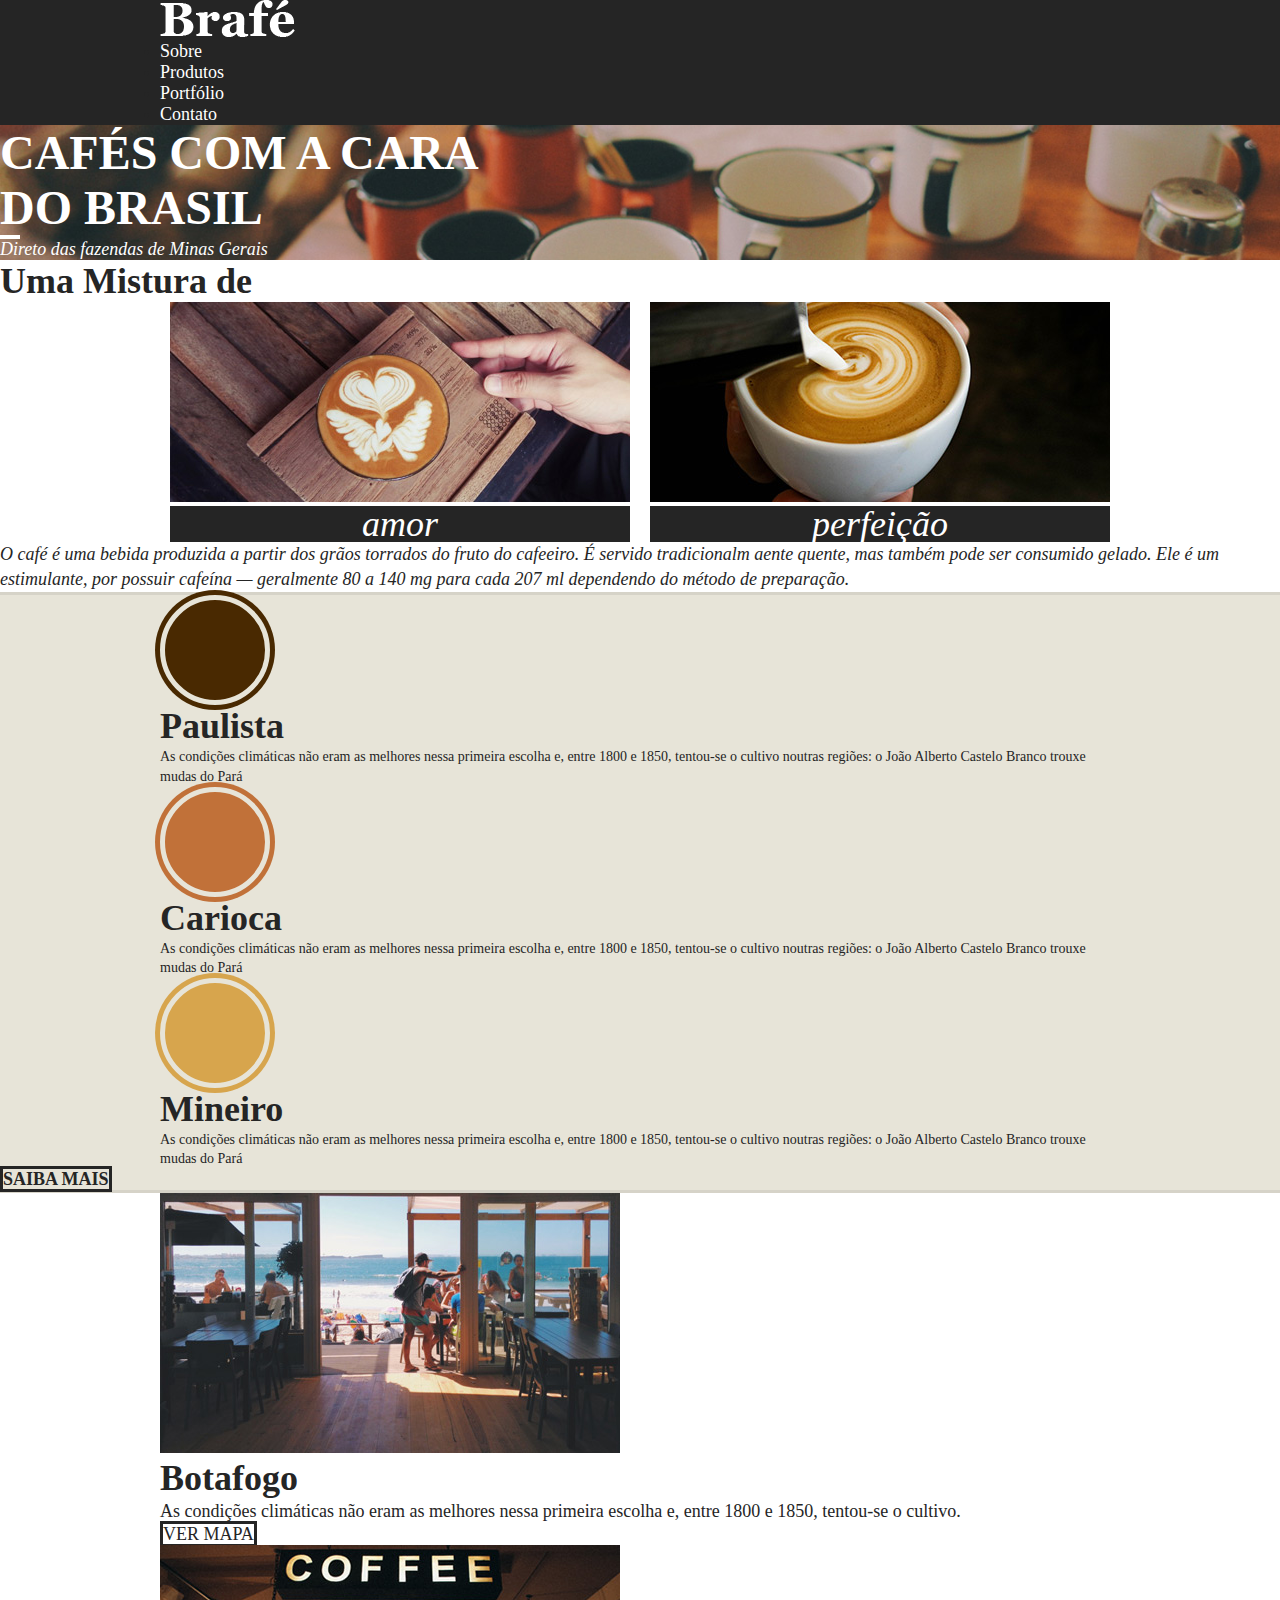
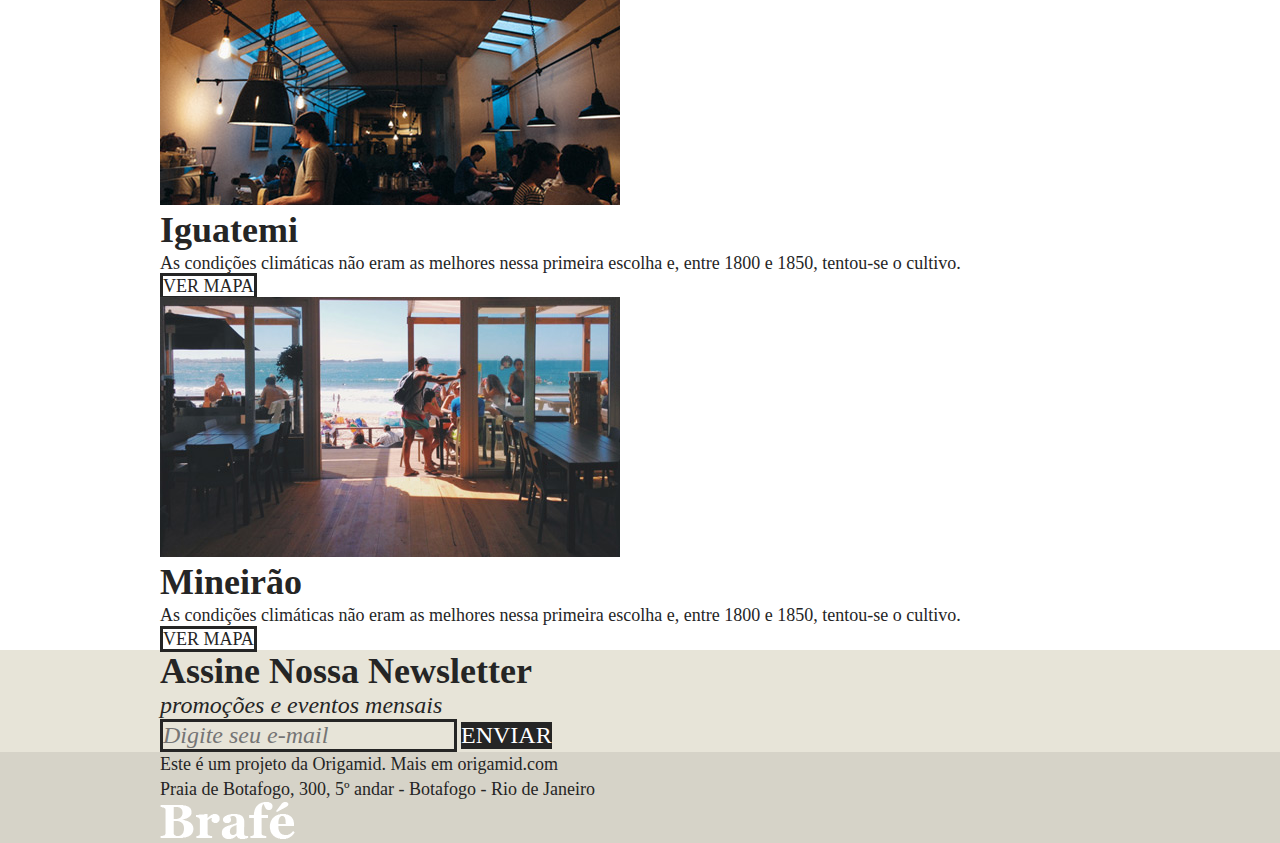
==== Brafé 1/grid/index.html @ 704a9f7b "save point" ====
<!DOCTYPE html>
<html>
<head>
	<title>Brafé 1</title>
	<meta charset="utf-8">
	<meta name="viewport" content="width=device-width, initial-scale=1, shrink-to-fit=no">
	<link rel="stylesheet" type="text/css" href="../grid/grid.css">
	<link rel="stylesheet" type="text/css" href="../grid/style.css">
</head>
<body>
	
	<header class="menu">
		<div class="container">
			<a class="menu-logo" href="#"><img src="../img/brafe.png" alt="Brafé"></a>	
			<nav class="menu-nav">
				<ul>
					<li><a href="#">Sobre</a></li>
					<li><a href="#">Produtos</a></li>
					<li><a href="#">Portfólio</a></li>
					<li><a href="#">Contato</a></li>
				</ul>
			</nav>
		</div>
	</header>
	
	<main class="intro">
		<h1>Cafés com a cara<br>do Brasil</h1>
		<p>Direto das fazendas de Minas Gerais</p>
	</main>
	
	<section class="sobre">
		<h2>Uma Mistura de</h2>
		<div class="container">
			<div class="sobre-item grid-6">
				<img src="../img/cafe-1.jpg">
				<h3>amor</h3>
			</div>
			<div class="sobre-item grid-6">
				<img src="../img/cafe-2.jpg">
				<h3>perfeição</h3>
			</div>
		</div>
		<p>O café é uma bebida produzida a partir dos grãos torrados do fruto do cafeeiro. É servido tradicionalm
aente quente, mas também pode ser consumido gelado. Ele é um estimulante, por possuir cafeína — geralmente 80 a 140 mg para cada 207 ml dependendo do método de preparação.</p>
	</section>
	
	<section class="produtos">
		<div class="container">
			<div class="produtos-item">
				<h2 class="produtos-paulista">Paulista</h2>
				<p>As condições climáticas não eram as melhores nessa primeira escolha e, entre 1800 e 1850, tentou-se o cultivo noutras regiões: o João Alberto Castelo Branco trouxe mudas do Pará</p>
			</div>
			<div class="produtos-item">
				<h2 class="produtos-carioca">Carioca</h2>
				<p>As condições climáticas não eram as melhores nessa primeira escolha e, entre 1800 e 1850, tentou-se o cultivo noutras regiões: o João Alberto Castelo Branco trouxe mudas do Pará</p>
			</div>
			<div class="produtos-item">
				<h2 class="produtos-mineiro">Mineiro</h2>
				<p>As condições climáticas não eram as melhores nessa primeira escolha e, entre 1800 e 1850, tentou-se o cultivo noutras regiões: o João Alberto Castelo Branco trouxe mudas do Pará</p>
			</div>
		</div>
		<a class="produtos-btn" href="#">Saiba Mais</a>
	</section>
	
	<section class="locais container">
		<div class="locais-item">
			<img src="../img/botafogo.jpg" alt="Brafé unidade Botafogo">
			<div>
				<h2>Botafogo</h2>
				<p>As condições climáticas não eram as melhores nessa primeira escolha e, entre 1800 e 1850, tentou-se o cultivo.</p>
				<a href="#">Ver Mapa</a>
			</div>
		</div>
		
		<div class="locais-item">
			<img src="../img/iguatemi.jpg" alt="Brafé unidade Iguatemi">
			<div>
				<h2>Iguatemi</h2>
				<p>As condições climáticas não eram as melhores nessa primeira escolha e, entre 1800 e 1850, tentou-se o cultivo.</p>
				<a href="#">Ver Mapa</a>
			</div>
		</div>
		
		<div class="locais-item">
			<img src="../img/botafogo.jpg" alt="Brafé unidade Mineirão">
			<div>
				<h2>Mineirão</h2>
				<p>As condições climáticas não eram as melhores nessa primeira escolha e, entre 1800 e 1850, tentou-se o cultivo.</p>
				<a href="#">Ver Mapa</a>
			</div>
		</div>
	
	</section>
	
	<section class="assine">
		<div class="container">
			<div class="assine-info">
				<h2>Assine Nossa Newsletter</h2>
				<p>promoções e eventos mensais</p>
			</div>
			<form>
				<label>E-mail</label>
				<input type="text" placeholder="Digite seu e-mail">
				<button type="submit">Enviar</button>
			</form>
		</div>
	</section>
	
	<footer class="footer">
		<div class="container">
			<p>Este é um projeto da Origamid. Mais em origamid.com<br>Praia de Botafogo, 300, 5º andar - Botafogo - Rio de Janeiro</p>
			<img src="../img/brafe.png" alt="Brafé">
		</div>
	</footer>
	
</body>
</html>
---- Brafé 1/grid/grid.css ----
.container {
    max-width: 960px;
    margin: 0 auto;
}

.container::after, .container::before {
    content: '';
    display: table;
    clear: both;
}

.grid-1, .grid-2, .grid-3, .grid-4, .grid-5, .grid-6, .grid-7, .grid-8, .grid-9, .grid-10, .grid-11, .grid-12 {
    margin-left: 10px;
    margin-right: 10px;
    float: left;
    display: block;
    min-height: 1px;
}
.grid-1 {
    width: calc(8.333% - 20px);
}

.grid-2 {
    width: calc(16.666% - 20px);
}

.grid-3 {
    width: calc(25% - 20px);
}

.grid-4 {
    width: calc(33.333% - 20px);
}

.grid-5 {
    width: calc(41.666% - 20px);
}

.grid-6 {
    width: calc(50% - 20px);
}

.grid-7 {
    width: calc(58.333% - 20px);
}

.grid-8 {
    width: calc(66.666% - 20px);
}

.grid-9 {
    width: calc(75% - 20px);
}

.grid-10 {
    width: calc(83.333% - 20px);
}

.grid-11 {
    width: calc(91.666% - 20px);
}

.grid-12 {
    width: calc(100% - 20px);
}
---- Brafé 1/grid/style.css ----
/* Reset */

* {
	padding: 0px;
	margin: 0px;
	box-sizing: border-box;
}

body {
	font-family: Georgia, serif;
	color: #252525;
}

/* Menu */

.menu {
	background: #252525;
}

.menu-nav a {
	text-decoration: none;
	color: #fff;
	font-size: 1.125em;
}

/* Intro */

.intro {
	background: url('../img/bg-intro.jpg') no-repeat center center;
	background-size: cover;
	color: #fff;
}

.intro h1 {
	text-transform: uppercase;
	font-size: 3em;
}

.intro h1::after {
	content: '';
	display: block;
	width: 20px;
	height: 4px;
	background: #fff;
}

.intro p {
	font-style: italic;
	font-size: 1.125em;
}

/* Sobre */

.sobre h2 {
	font-size: 2.25em;
}

.sobre-item h3 {
	font-size: 2.25em;
	line-height: 1em;
	background: #252525;
	color: #fff;
	font-style: italic;
	font-weight: normal;
	text-align: center;
	position: relative;
}

.sobre > p {
	font-size: 1.125em;
	line-height: 1.4em;
	font-style: italic;
}

/* Produtos */

.produtos {
	background: #e7e4d8;
	border-top: 3px solid #d6d3c8;
	border-bottom: 3px solid #d6d3c8;
}

.produtos-item h2 {
	font-size: 2.25em;
}

.produtos-item h2::before {
	content: '';
	display: block;
	width: 100px;
	height: 100px;
	background: currentColor;
	border-radius: 50%;
	border: 5px solid #e7e4d8;
	box-shadow: 0 0 0 5px currentColor;
}

h2.produtos-paulista::before {
	color: #492901;
}

h2.produtos-carioca::before {
	color: #c17139;
}

h2.produtos-mineiro::before {
	color: #d7a54d;
}

.produtos-item p {
	font-size: 0.875em;
	line-height: 1.4em;
}

.produtos-btn {
	border: 3px solid #252525;
	color: #252525;
	text-decoration: none;
	text-align: center;
	font-size: 1.125em;
	font-weight: bold;
	text-transform: uppercase;
}

/* Locais */

.locais-item h2 {
	font-size: 2.25em;
}

.locais-item p {
	font-size: 1.125em;
	line-height: 1.4em;
}

.locais-item a {
	font-size: 1.125em;
	text-transform: uppercase;
	text-decoration: none;
	border: 3px solid;
	color: #252525;
}

/* Assine */

.assine {
	background: #e7e4d8;
}

.assine-info h2 {
	font-size: 2.25em;
}

.assine-info p {
	font-size: 1.5em;
	font-style: italic;
}

.assine form label {
	display: none;
}

.assine input {
	border: 3px solid #252525;
	background: none;
	font-size: 1.5em;
	font-style: italic;
	font-family: Georgia, serif;
}

.assine button {
	background: #252525;
	border: none;
	font-family: Georgia, serif;
	text-transform: uppercase;
	font-size: 1.5em;
	color: #fff;
	cursor: pointer;
}

/*Footer*/

.footer {
	background: #d6d3c8;
}

.footer p {
	font-size: 1.125em;
	line-height: 1.4em;
}
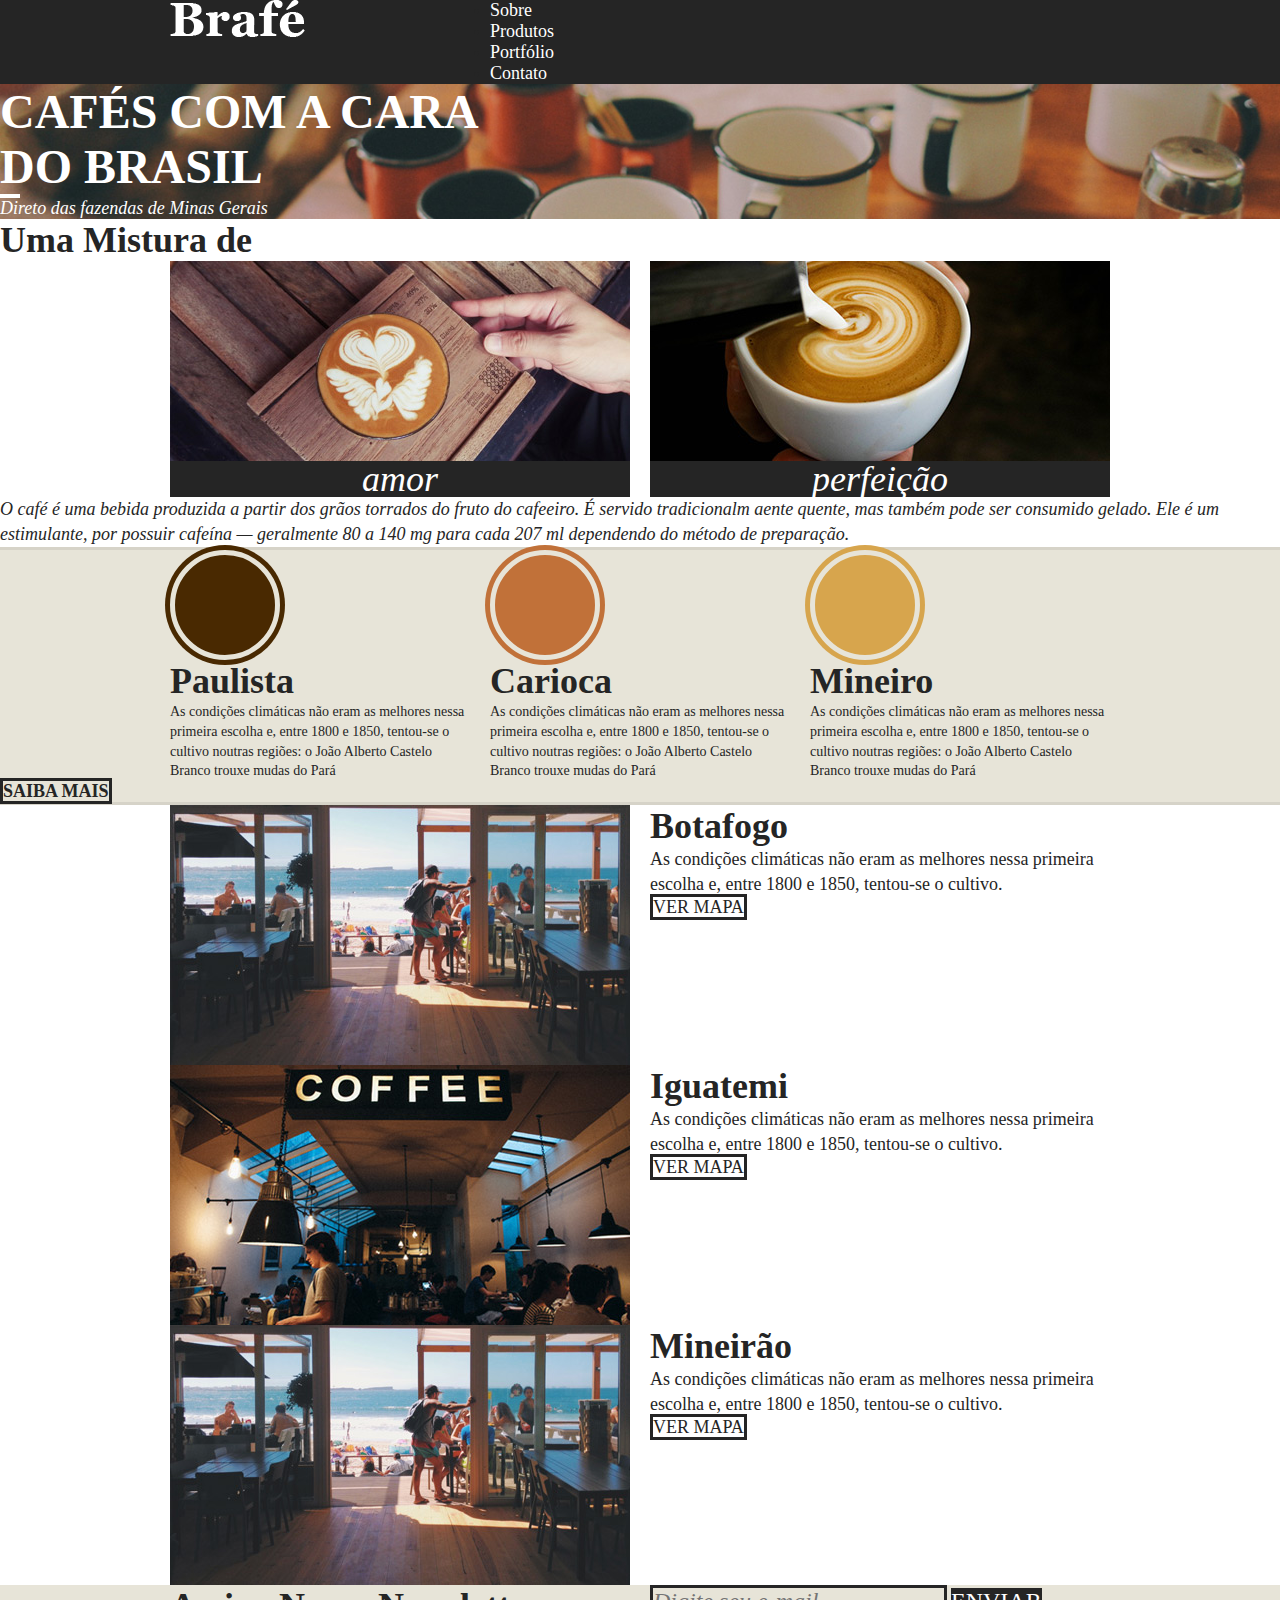
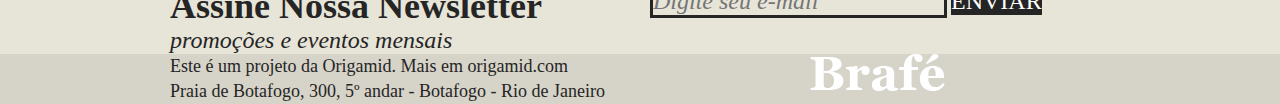
==== commit dd88c5b2: "save point" ====
--- a/Brafé 1/grid/index.html
+++ b/Brafé 1/grid/index.html
@@ -11,8 +11,8 @@
 	
 	<header class="menu">
 		<div class="container">
-			<a class="menu-logo" href="#"><img src="../img/brafe.png" alt="Brafé"></a>	
-			<nav class="menu-nav">
+			<a class="menu-logo grid-4" href="#"><img src="../img/brafe.png" alt="Brafé"></a>	
+			<nav class="menu-nav grid-8">
 				<ul>
 					<li><a href="#">Sobre</a></li>
 					<li><a href="#">Produtos</a></li>
@@ -46,15 +46,15 @@
 	
 	<section class="produtos">
 		<div class="container">
-			<div class="produtos-item">
+			<div class="produtos-item grid-4">
 				<h2 class="produtos-paulista">Paulista</h2>
 				<p>As condições climáticas não eram as melhores nessa primeira escolha e, entre 1800 e 1850, tentou-se o cultivo noutras regiões: o João Alberto Castelo Branco trouxe mudas do Pará</p>
 			</div>
-			<div class="produtos-item">
+			<div class="produtos-item grid-4">
 				<h2 class="produtos-carioca">Carioca</h2>
 				<p>As condições climáticas não eram as melhores nessa primeira escolha e, entre 1800 e 1850, tentou-se o cultivo noutras regiões: o João Alberto Castelo Branco trouxe mudas do Pará</p>
 			</div>
-			<div class="produtos-item">
+			<div class="produtos-item grid-4">
 				<h2 class="produtos-mineiro">Mineiro</h2>
 				<p>As condições climáticas não eram as melhores nessa primeira escolha e, entre 1800 e 1850, tentou-se o cultivo noutras regiões: o João Alberto Castelo Branco trouxe mudas do Pará</p>
 			</div>
@@ -62,28 +62,34 @@
 		<a class="produtos-btn" href="#">Saiba Mais</a>
 	</section>
 	
-	<section class="locais container">
-		<div class="locais-item">
-			<img src="../img/botafogo.jpg" alt="Brafé unidade Botafogo">
-			<div>
+	<section class="locais">
+		<div class="locais-item container">
+			<div class="grid-6">
+				<img src="../img/botafogo.jpg" alt="Brafé unidade Botafogo">
+			</div>
+			<div class="grid-6">
 				<h2>Botafogo</h2>
 				<p>As condições climáticas não eram as melhores nessa primeira escolha e, entre 1800 e 1850, tentou-se o cultivo.</p>
 				<a href="#">Ver Mapa</a>
 			</div>
 		</div>
 		
-		<div class="locais-item">
-			<img src="../img/iguatemi.jpg" alt="Brafé unidade Iguatemi">
-			<div>
+		<div class="locais-item container">
+			<div class="grid-6">
+				<img src="../img/iguatemi.jpg" alt="Brafé unidade Iguatemi">
+			</div>
+			<div class="grid-6">
 				<h2>Iguatemi</h2>
 				<p>As condições climáticas não eram as melhores nessa primeira escolha e, entre 1800 e 1850, tentou-se o cultivo.</p>
 				<a href="#">Ver Mapa</a>
 			</div>
 		</div>
 		
-		<div class="locais-item">
-			<img src="../img/botafogo.jpg" alt="Brafé unidade Mineirão">
-			<div>
+		<div class="locais-item container">
+			<div class="grid-6">
+				<img src="../img/botafogo.jpg" alt="Brafé unidade Mineirão">
+			</div>
+			<div class="grid-6">
 				<h2>Mineirão</h2>
 				<p>As condições climáticas não eram as melhores nessa primeira escolha e, entre 1800 e 1850, tentou-se o cultivo.</p>
 				<a href="#">Ver Mapa</a>
@@ -94,11 +100,11 @@
 	
 	<section class="assine">
 		<div class="container">
-			<div class="assine-info">
+			<div class="assine-info grid-6">
 				<h2>Assine Nossa Newsletter</h2>
 				<p>promoções e eventos mensais</p>
 			</div>
-			<form>
+			<form class="grid-6">
 				<label>E-mail</label>
 				<input type="text" placeholder="Digite seu e-mail">
 				<button type="submit">Enviar</button>
@@ -108,8 +114,10 @@
 	
 	<footer class="footer">
 		<div class="container">
-			<p>Este é um projeto da Origamid. Mais em origamid.com<br>Praia de Botafogo, 300, 5º andar - Botafogo - Rio de Janeiro</p>
-			<img src="../img/brafe.png" alt="Brafé">
+			<p class="grid-8">Este é um projeto da Origamid. Mais em origamid.com<br>Praia de Botafogo, 300, 5º andar - Botafogo - Rio de Janeiro</p>
+			<div class="grid-4">
+				<img src="../img/brafe.png" alt="Brafé">
+			</div>
 		</div>
 	</footer>
 	
--- a/Brafé 1/grid/grid.css
+++ b/Brafé 1/grid/grid.css
@@ -62,4 +62,17 @@
 
 .grid-12 {
     width: calc(100% - 20px);
+}
+
+@media (max-width: 739px) {
+    .container {
+        max-width: 300px;
+    }
+
+    .grid-1, .grid-2, .grid-3, .grid-4, .grid-5, .grid-6, .grid-7, .grid-8, .grid-9, .grid-10, .grid-11, .grid-12 {
+        width: 100%;
+        margin-left: 0px;
+        margin-right: 0px;
+        float: none;
+    }
 }--- a/Brafé 1/grid/style.css
+++ b/Brafé 1/grid/style.css
@@ -4,6 +4,11 @@
 	padding: 0px;
 	margin: 0px;
 	box-sizing: border-box;
+}
+
+img {
+	max-width: 100%;
+	display: block;
 }
 
 body {
